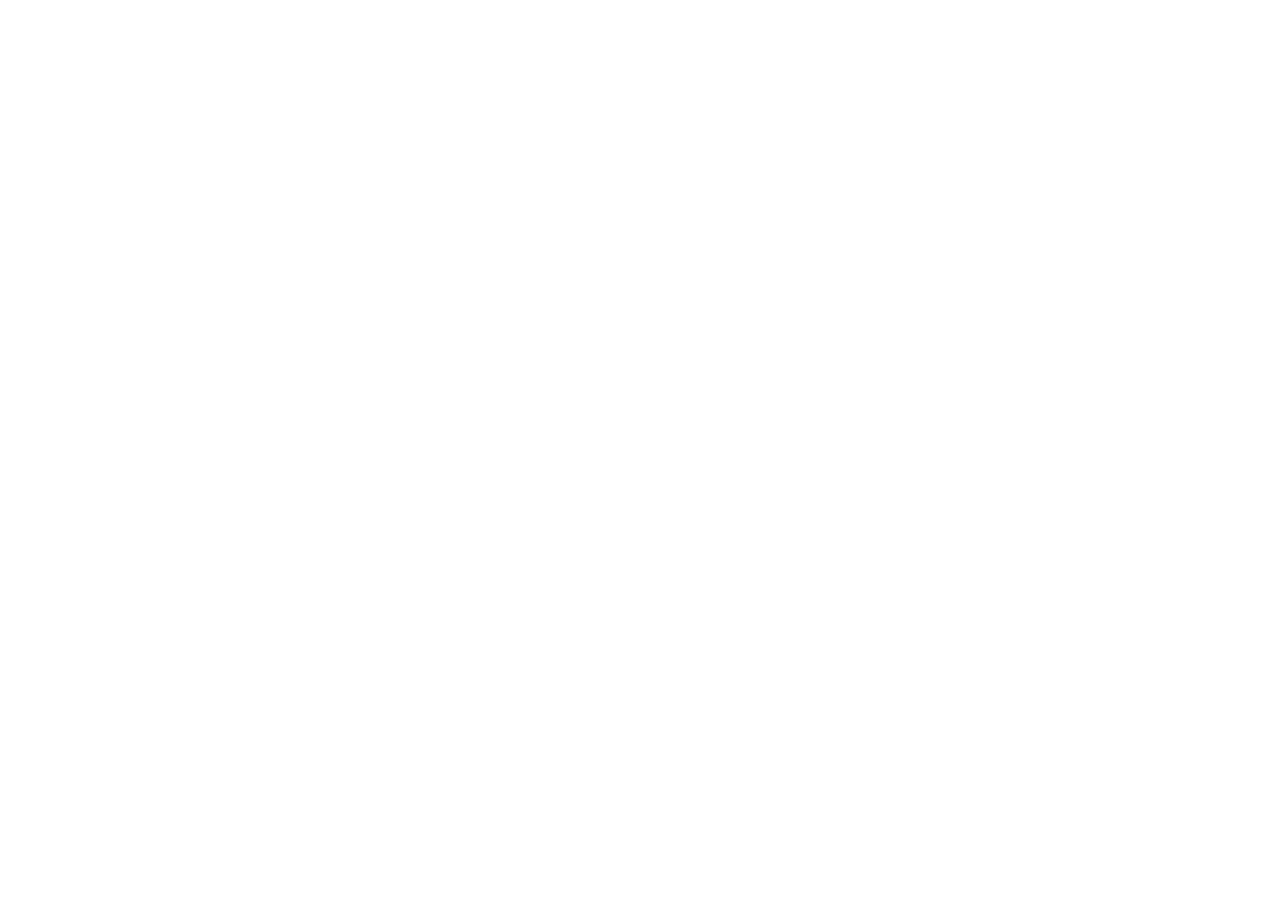
==== index.html @ 65079ee8 "Updated readme.md & added index.html" ====
<!DOCTYPE html>
<html lang="en">
<head>
    <meta charset="UTF-8">
    <meta name="viewport" content="width=device-width, initial-scale=1.0">
    <title>WD-Finals</title>
    <link rel="stylesheet" href="assets/css/style.css">
</head>
<body>
    <script src="JS/main.js"></script>
</body>
</html>
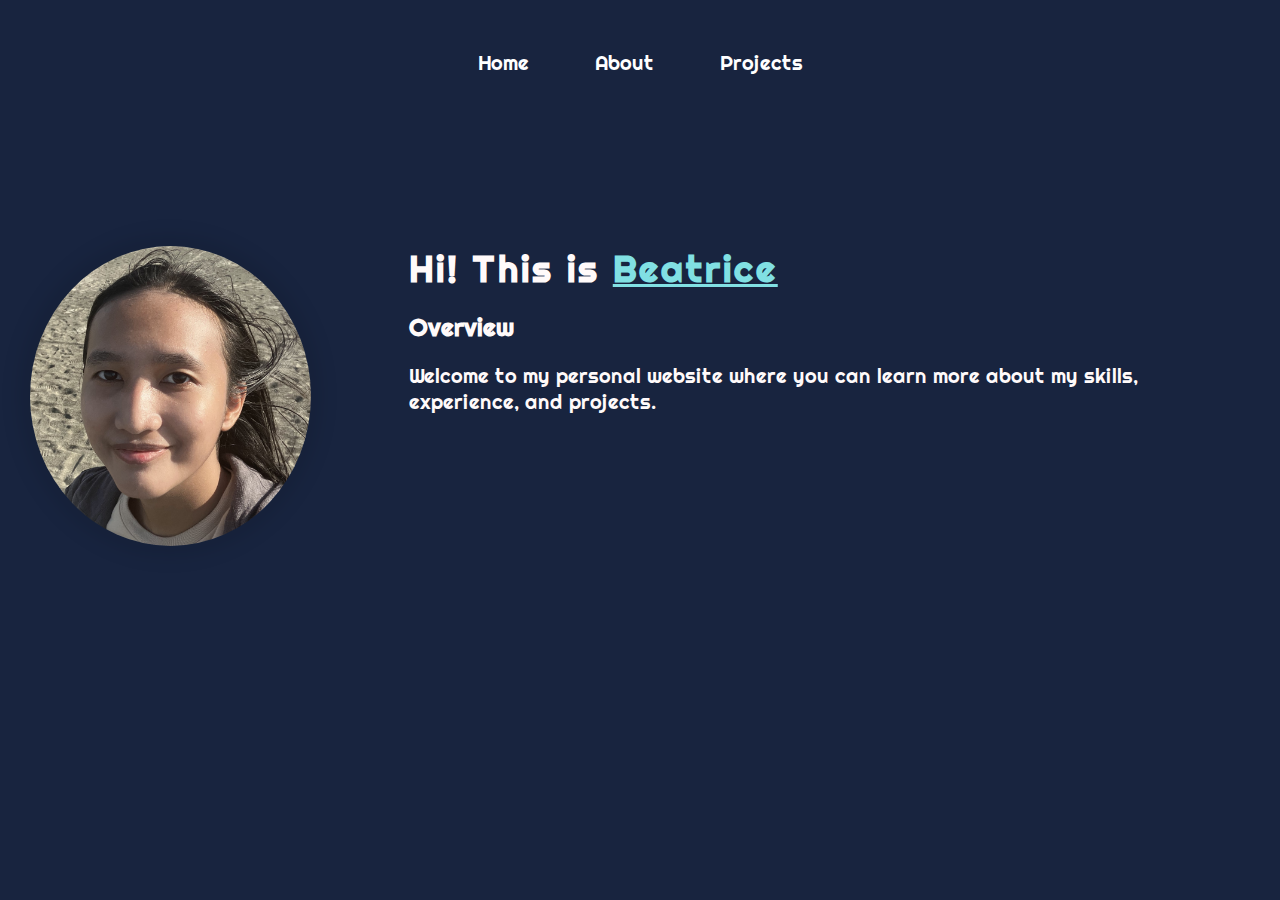
==== commit 1bfe58f5: "feat: added index.html and style.css" ====
--- a/index.html
+++ b/index.html
@@ -7,6 +7,25 @@
     <link rel="stylesheet" href="assets/css/style.css">
 </head>
 <body>
-    <script src="JS/main.js"></script>
+    <header>
+        <nav>
+            <ul>
+                <li><a class="btn active">Home</a></li>
+                <li><a href="./pages/page1/index.html">About</a></li>
+                <li><a href="./pages/page2/index.html">Projects</a></li>
+            </ul>
+        </nav>
+    </header>
+    <main>
+        <img src="./assets/img/sea2.jpg" alt="">
+        <section>
+            <h1>Hi! This is <span>Beatrice</span></h1>
+            <h2>Overview</h2>
+            <p>Welcome to my personal website where you can learn more about my skills, experience, and projects.</p>
+        </section>
+    </main>
+</body>
+</html>
+
 </body>
 </html>--- a/assets/css/style.css
+++ b/assets/css/style.css
@@ -0,0 +1,61 @@
+@import url('https://fonts.googleapis.com/css2?family=Besley:ital,wght@0,400..900;1,400..900&family=Bungee&family=Limelight&family=Palanquin+Dark:wght@400;500;600;700&family=Pattaya&family=Righteous&family=Silkscreen&display=swap');
+*{outline: none;}
+body {
+    font-family: Righteous;
+    margin: 0;
+    padding: 0;
+    background-color: #18243f;
+    color: #fffafa;
+
+}
+
+header {
+    padding: 30px 0;
+    text-align: center;
+}
+
+ h1 {
+    margin: 0;
+    letter-spacing: 3px;
+    font-size: 36px;
+}
+p{font-size: 20px;}
+nav ul {
+    list-style: none;
+    padding: 0;
+    font-size: 20px;
+    border-radius: 5px;
+}
+
+nav ul li {
+    display: inline;
+    margin: 0 30px;
+}
+
+nav ul li a {
+    color: #fff;
+    text-decoration: none;
+}
+nav ul li a:hover{
+    transition: .3s;
+    border-bottom: solid 5px rgb(129, 224, 227);
+}
+
+main {
+    display: flex;
+    gap: 8%;
+    justify-content: flex-end;
+    padding: 30px;
+    margin-top: 7%;
+}
+span{
+    color: rgb(129, 224, 227);
+    text-decoration: underline;
+}
+img{
+    width: 300px;
+    height: 300px;
+    border-radius: 50%;
+    display: flex;
+    box-shadow: -1px 0 20px 10px rgba(0, 0, 0, 0.1);
+}
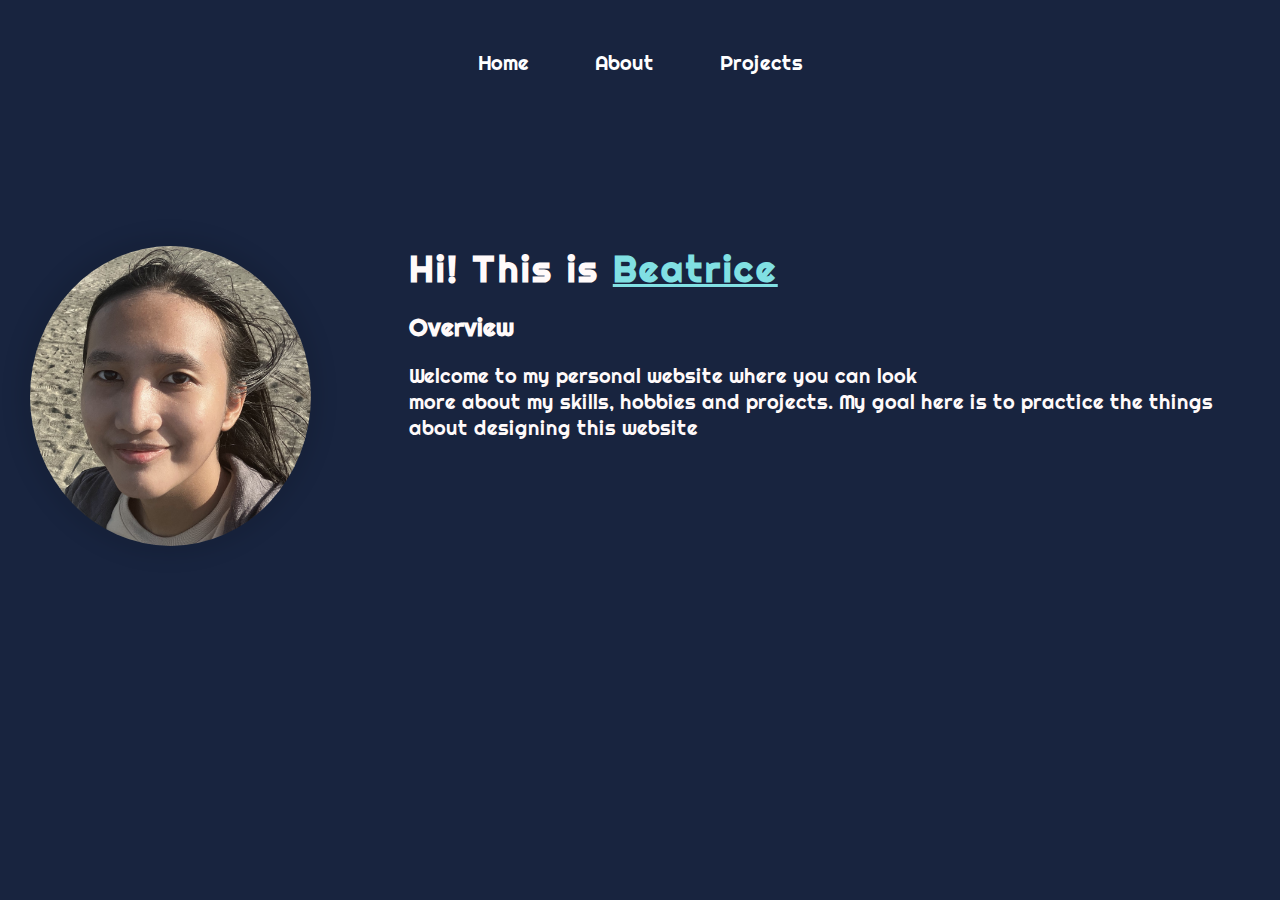
==== commit 39c7717f: "feat: added sentences" ====
--- a/index.html
+++ b/index.html
@@ -21,7 +21,8 @@
         <section>
             <h1>Hi! This is <span>Beatrice</span></h1>
             <h2>Overview</h2>
-            <p>Welcome to my personal website where you can learn more about my skills, experience, and projects.</p>
+            <p>Welcome to my personal website where you can look <br>more about my skills, hobbies and projects.
+            My goal here is to practice the things about designing this website</p>
         </section>
     </main>
 </body>
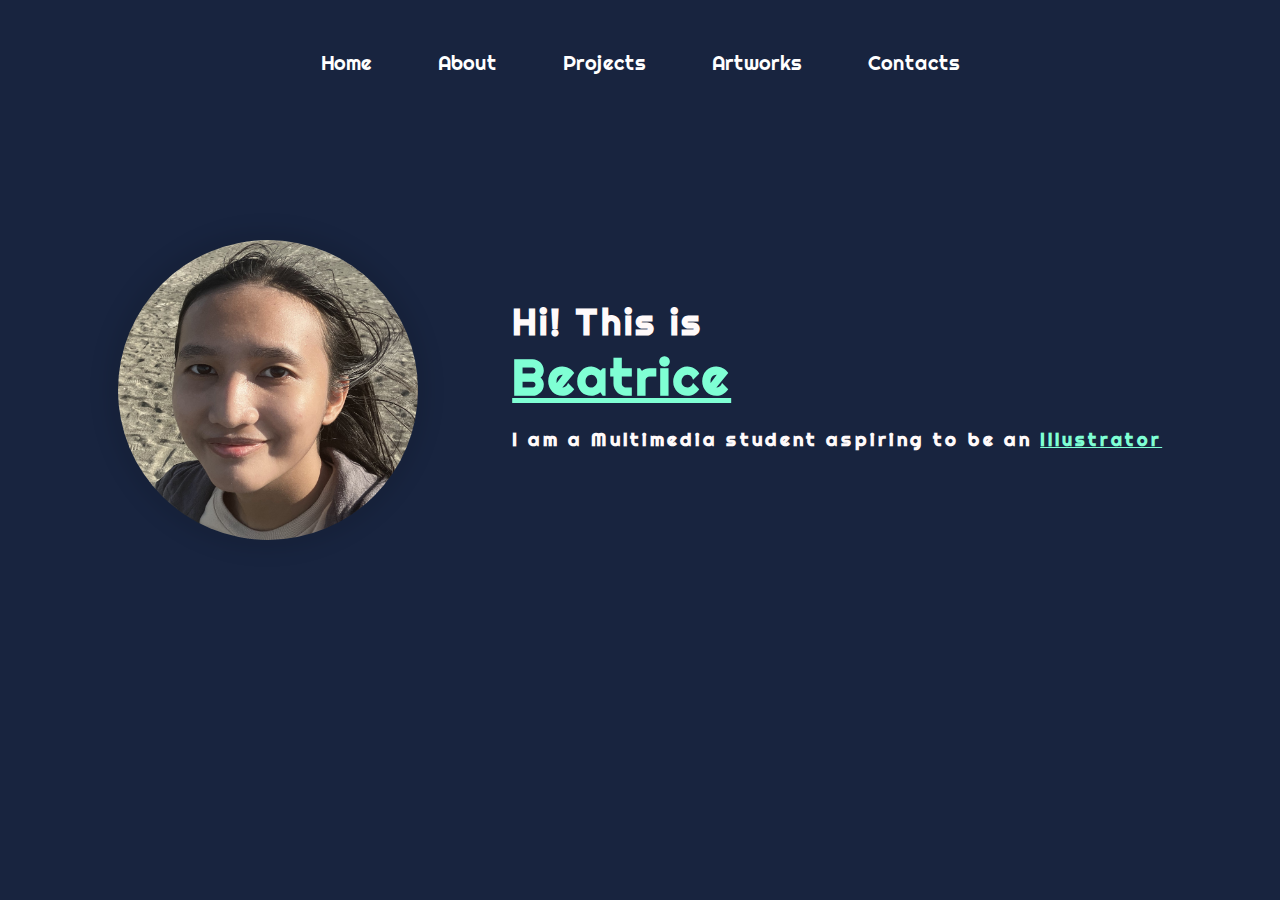
==== commit 0c5a9321: "fix: edited layout from pages" ====
--- a/index.html
+++ b/index.html
@@ -13,16 +13,16 @@
                 <li><a class="btn active">Home</a></li>
                 <li><a href="./pages/page1/index.html">About</a></li>
                 <li><a href="./pages/page2/index.html">Projects</a></li>
+                <li><a href="./pages/page3/index.html">Artworks</a></li>
+                <li><a href="./pages/page4/index.html">Contacts</a></li>
             </ul>
         </nav>
     </header>
     <main>
         <img src="./assets/img/sea2.jpg" alt="">
         <section>
-            <h1>Hi! This is <span>Beatrice</span></h1>
-            <h2>Overview</h2>
-            <p>Welcome to my personal website where you can look <br>more about my skills, hobbies and projects.
-            My goal here is to practice the things about designing this website</p>
+            <h1>Hi! This is <br><span>Beatrice</span></h1>
+            <h3>I am a Multimedia student aspiring to be an <span class="illustrator">Illustrator</span></h3>
         </section>
     </main>
 </body>
--- a/assets/css/style.css
+++ b/assets/css/style.css
@@ -13,8 +13,9 @@
     padding: 30px 0;
     text-align: center;
 }
-
- h1 {
+.illustrator{ font-size: large;}
+h3{ letter-spacing: 3px;}
+h1 {
     margin: 0;
     letter-spacing: 3px;
     font-size: 36px;
@@ -38,19 +39,20 @@
 }
 nav ul li a:hover{
     transition: .3s;
-    border-bottom: solid 5px rgb(129, 224, 227);
+    border-bottom: solid 5px aquamarine;
 }
 
 main {
     display: flex;
     gap: 8%;
-    justify-content: flex-end;
-    padding: 30px;
-    margin-top: 7%;
+    justify-content: center;
+    padding: 50px;
+    margin-top: 5%;
 }
 span{
-    color: rgb(129, 224, 227);
+    color: aquamarine;
     text-decoration: underline;
+    font-size: 50px;
 }
 img{
     width: 300px;
@@ -59,3 +61,4 @@
     display: flex;
     box-shadow: -1px 0 20px 10px rgba(0, 0, 0, 0.1);
 }
+section{margin-top: 5%;}
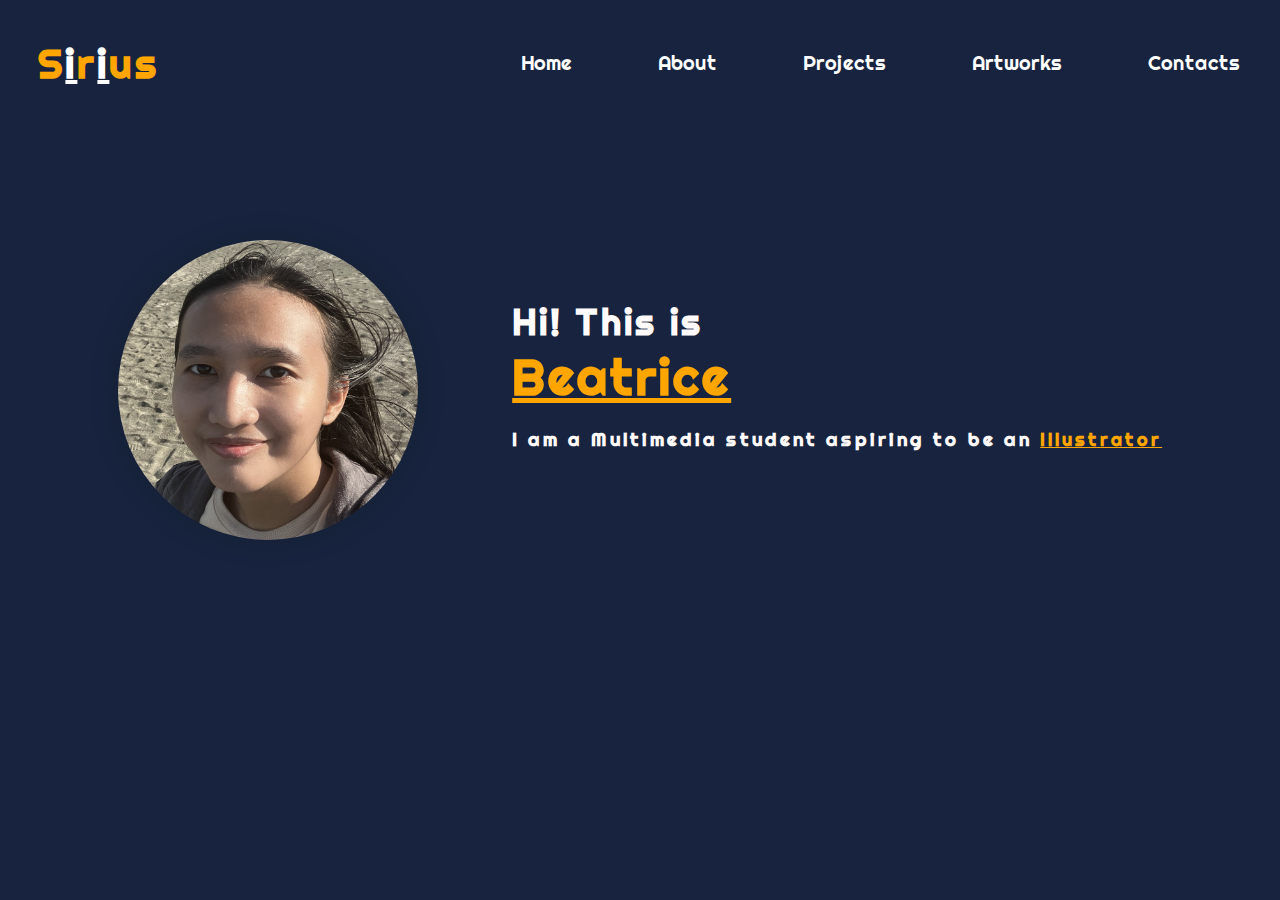
==== commit aa2401c0: "feat: arranged page layout" ====
--- a/index.html
+++ b/index.html
@@ -3,12 +3,13 @@
 <head>
     <meta charset="UTF-8">
     <meta name="viewport" content="width=device-width, initial-scale=1.0">
-    <title>WD-Finals</title>
+    <title>WD-Finals-Home</title>
     <link rel="stylesheet" href="assets/css/style.css">
 </head>
 <body>
     <header>
         <nav>
+            <h1>S<span class="sirius">i</span>r<span class="sirius">i</span>us</h1>
             <ul>
                 <li><a class="btn active">Home</a></li>
                 <li><a href="./pages/page1/index.html">About</a></li>
--- a/assets/css/style.css
+++ b/assets/css/style.css
@@ -12,6 +12,7 @@
 header {
     padding: 30px 0;
     text-align: center;
+    span{font-size: 40px;}
 }
 .illustrator{ font-size: large;}
 h3{ letter-spacing: 3px;}
@@ -21,26 +22,18 @@
     font-size: 36px;
 }
 p{font-size: 20px;}
-nav ul {
-    list-style: none;
-    padding: 0;
-    font-size: 20px;
-    border-radius: 5px;
-}
+nav{display: flex; align-items: center; justify-content: space-between;
+    h1{text-align: left; margin-left: 3%; font-size: 40px; color: orange; .sirius{color:white}}
+  }
 
-nav ul li {
-    display: inline;
-    margin: 0 30px;
-}
-
-nav ul li a {
-    color: #fff;
-    text-decoration: none;
-}
-nav ul li a:hover{
-    transition: .3s;
-    border-bottom: solid 5px aquamarine;
-}
+  nav ul {list-style: none; font-size: 20px;}
+  nav ul li {display: inline; margin: 0 40px;}
+  nav ul li a {color: #fff; text-decoration: none;}
+  nav ul li a:hover{
+      transition: .3s;
+      color: orange;
+      border-bottom: solid 7px orange;
+  }
 
 main {
     display: flex;
@@ -50,7 +43,7 @@
     margin-top: 5%;
 }
 span{
-    color: aquamarine;
+    color: orange;
     text-decoration: underline;
     font-size: 50px;
 }
